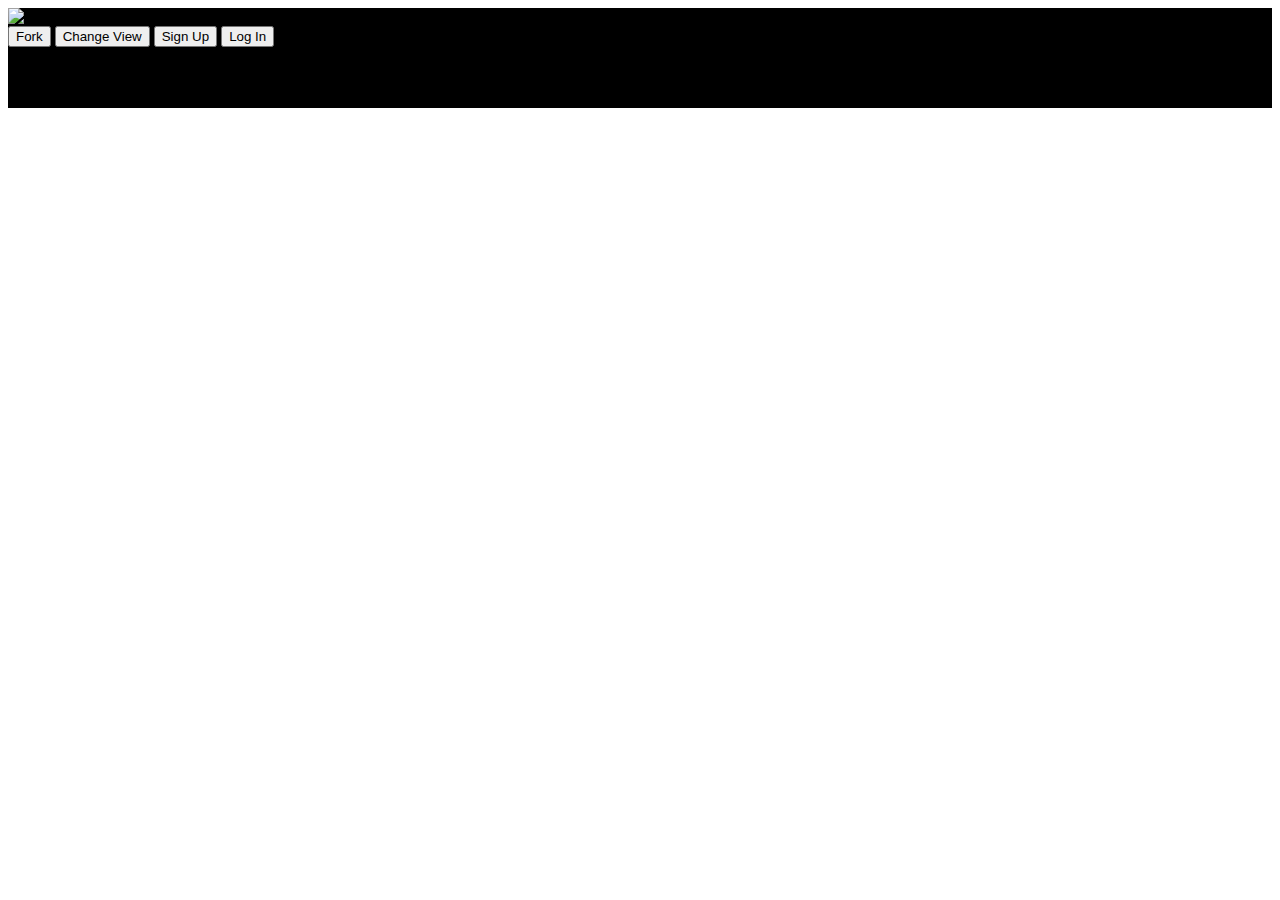
==== product landing page.html @ 62eee42c "new" ====
<!DOCTYPE html>
<html>
    <head>
    <link rel="stylesheet" href="style product.css">
        <title>Original Trombones</title>
    </head>
    <body>
    <div class="header">
            <img src="download.PNG" alt="not found">
            <div class="nav">
                    <button>Fork</button>
                    <button>Change View</button>
                    <button>Sign Up</button>
                    <button>Log In</button>
                </div>
    </div>
    
    </body>
</html>
---- style product.css ----
.header{
    height: 100px;
    width: 100%;
    background-color: black;
    border: 0;
}

.PNG{
    padding-left: 50px;
}
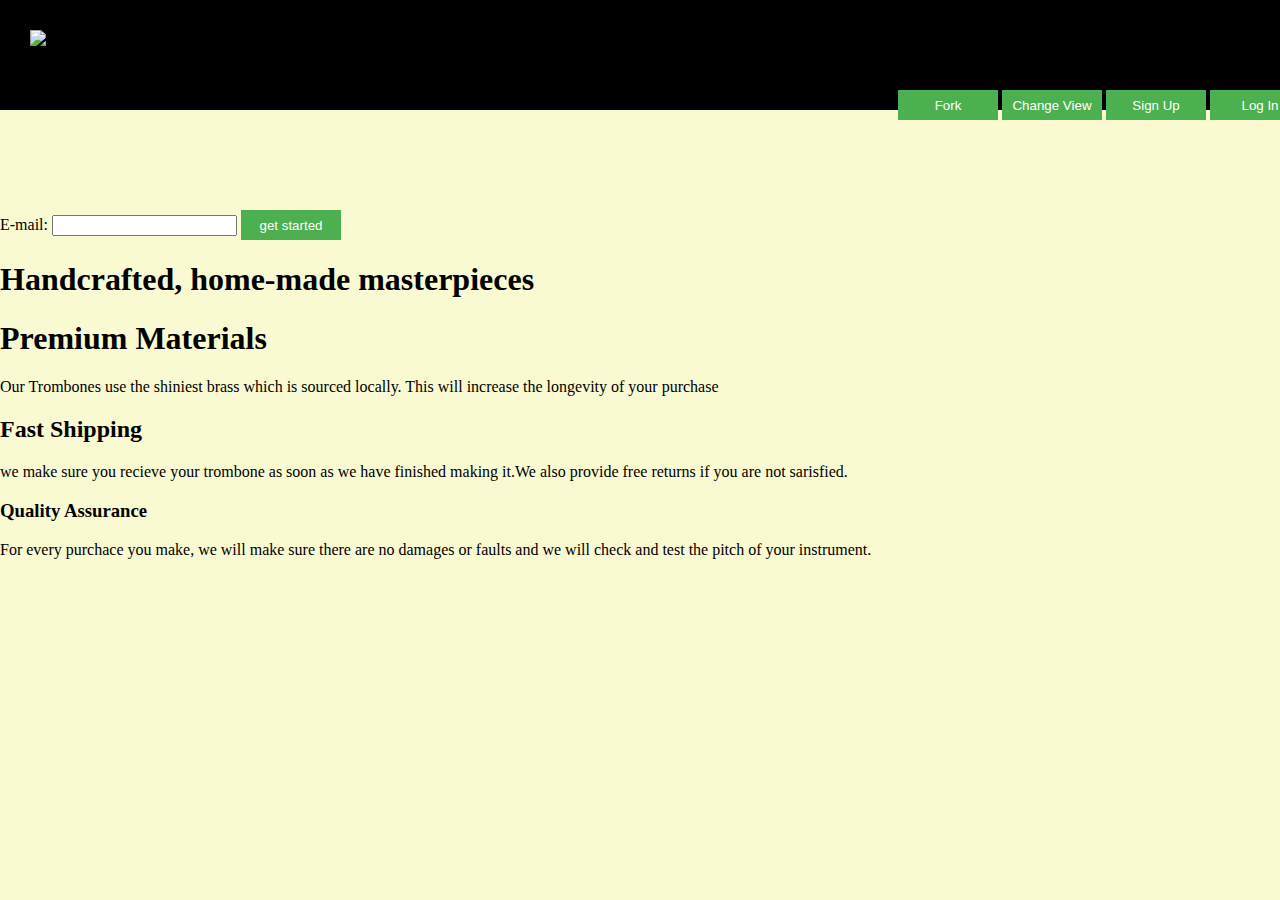
==== commit 283a63c1: "new" ====
--- a/product landing page.html
+++ b/product landing page.html
@@ -1,19 +1,41 @@
 <!DOCTYPE html>
 <html>
     <head>
+            <meta charset="UTF-8">
+            <meta name="viewport" content="width=device-width, initial-scale=1.0">
     <link rel="stylesheet" href="style product.css">
         <title>Original Trombones</title>
     </head>
     <body>
+            
     <div class="header">
-            <img src="download.PNG" alt="not found">
+            <img src="download.PNG" alt="not found"
+            style="width:98px;height:50px;">
+            
             <div class="nav">
                     <button>Fork</button>
                     <button>Change View</button>
                     <button>Sign Up</button>
                     <button>Log In</button>
                 </div>
+                
     </div>
+    <form action="action_page.php" novalidate>
+            E-mail: <input type="email" name="user_email">
+            <button>get started</button>
+    </form>
+    <h1>Handcrafted, home-made masterpieces</h1>
+                <h1>Premium Materials</h1>
+                <p>Our Trombones use the shiniest brass which is sourced locally. This will increase the longevity of your purchase</p>
+                <h2>Fast Shipping</h2>
+                <p>we make sure you recieve your trombone as soon as we have finished making it.We also provide free returns if you are not sarisfied.</p>
+                <h3>Quality Assurance</h3>
+                <p>For every purchace you make, we will make sure there are no damages or faults and we will check and test the pitch of your instrument.</p>
+              <iframe width="360" height="315"
+              scr="https://www.youtube.com/embed/y8Yv4pno7qc" frameborder="0"
+              allow="accelerometer: autoplay: encrypted-media: gyroscope: picture-in-picture"
+              allowfullscreen></iframe>
+
     
     </body>
 </html>
--- a/style product.css
+++ b/style product.css
@@ -1,10 +1,39 @@
 .header{
-    height: 100px;
+    height: 50px;
     width: 100%;
     background-color: black;
     border: 0;
+    padding: 30px;
+    margin-top: 0px;
+    margin-bottom: 100px;
+    margin-right: 10px;
+    margin-left: 0px;
 }
 
 .PNG{
-    padding-left: 50px;
+    background-image: height 50px, width 10px;
+    border-block-end-color: black;
+
+}
+body {
+    background-color: lightgoldenrodyellow
+    
+
+    
+
+} 
+button{
+    background-color: #4caf50;
+    color:white;
+    width: 100px;
+    border: 0;
+    height: 30px;
+}
+.nav{
+    float: right;
+    margin-top: 60px;
+}
+
+body{
+    margin: 0;
 }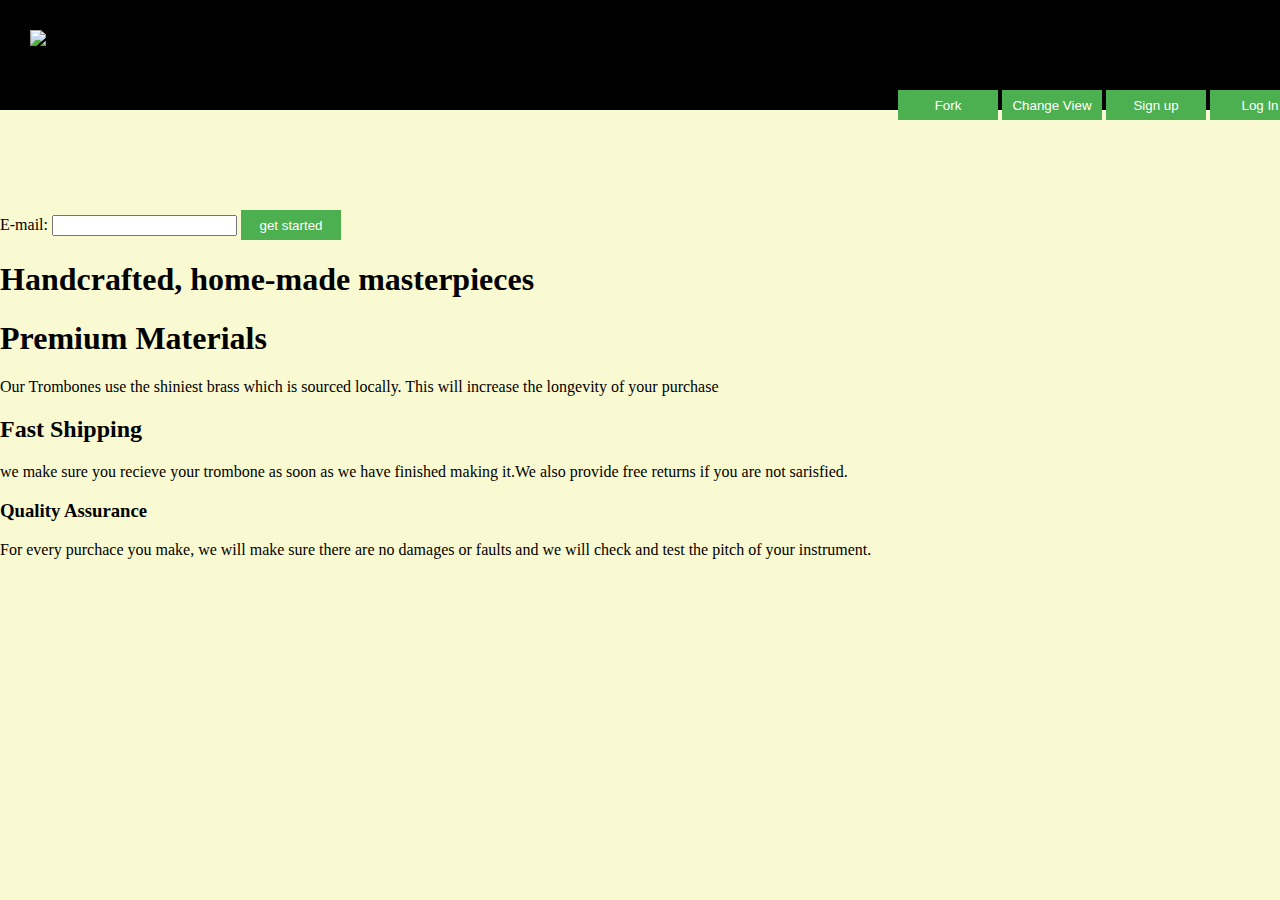
==== commit f66d05ba: "new" ====
--- a/product landing page.html
+++ b/product landing page.html
@@ -15,7 +15,7 @@
             <div class="nav">
                     <button>Fork</button>
                     <button>Change View</button>
-                    <button>Sign Up</button>
+                    <button>Sign up</button>
                     <button>Log In</button>
                 </div>
                 
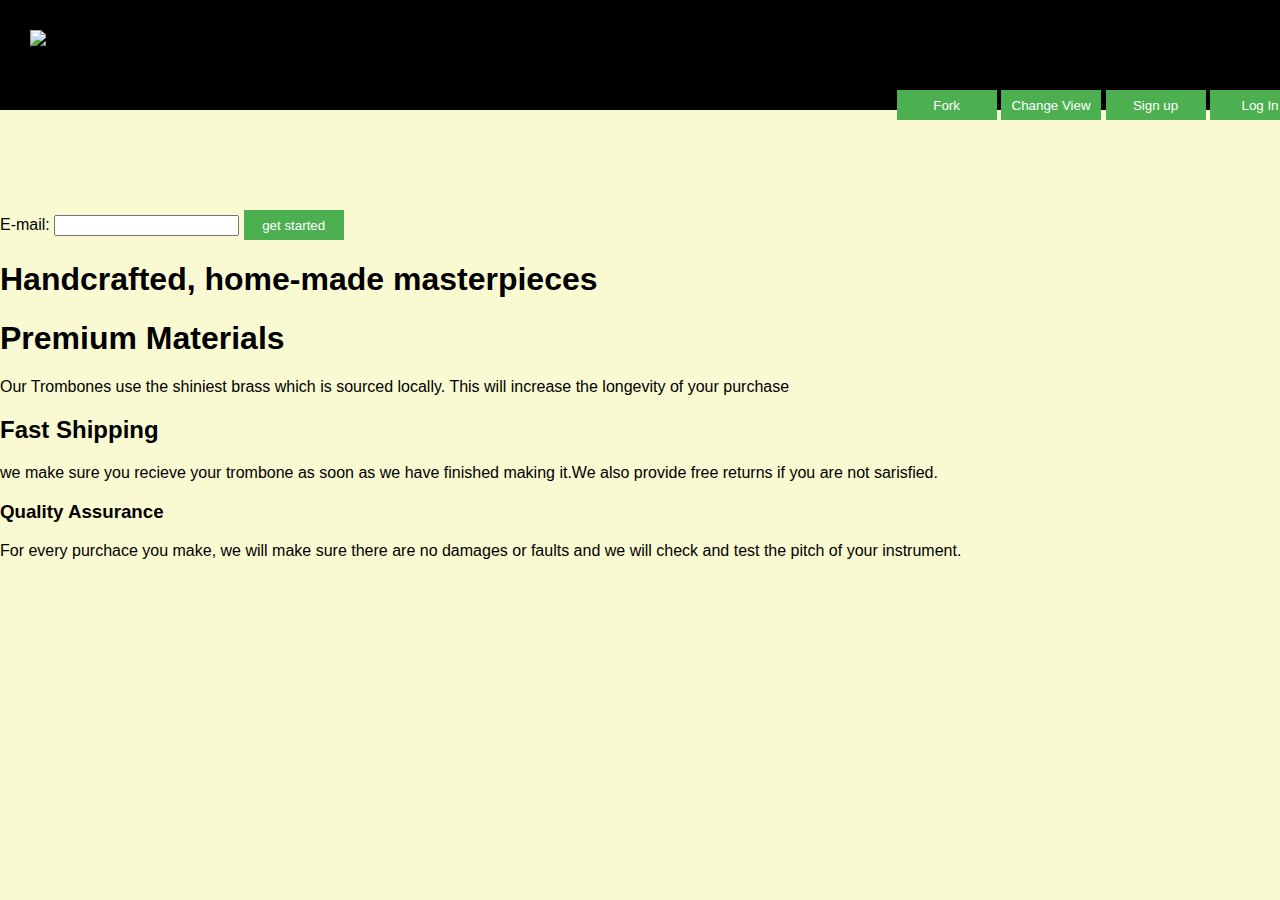
==== commit 295b3b16: "add new work" ====
--- a/product landing page.html
+++ b/product landing page.html
@@ -31,10 +31,8 @@
                 <p>we make sure you recieve your trombone as soon as we have finished making it.We also provide free returns if you are not sarisfied.</p>
                 <h3>Quality Assurance</h3>
                 <p>For every purchace you make, we will make sure there are no damages or faults and we will check and test the pitch of your instrument.</p>
-              <iframe width="360" height="315"
-              scr="https://www.youtube.com/embed/y8Yv4pno7qc" frameborder="0"
-              allow="accelerometer: autoplay: encrypted-media: gyroscope: picture-in-picture"
-              allowfullscreen></iframe>
+             <embed width="420" height="315" scr="https://www.youtube.com/embed/y8Yv4pno7qc">
+              
 
     
     </body>
--- a/style product.css
+++ b/style product.css
@@ -9,7 +9,10 @@
     margin-right: 10px;
     margin-left: 0px;
 }
-
+body {
+    background-color: #eee;
+    font-family: 'Lato', sans-serif;
+  }
 .PNG{
     background-image: height 50px, width 10px;
     border-block-end-color: black;
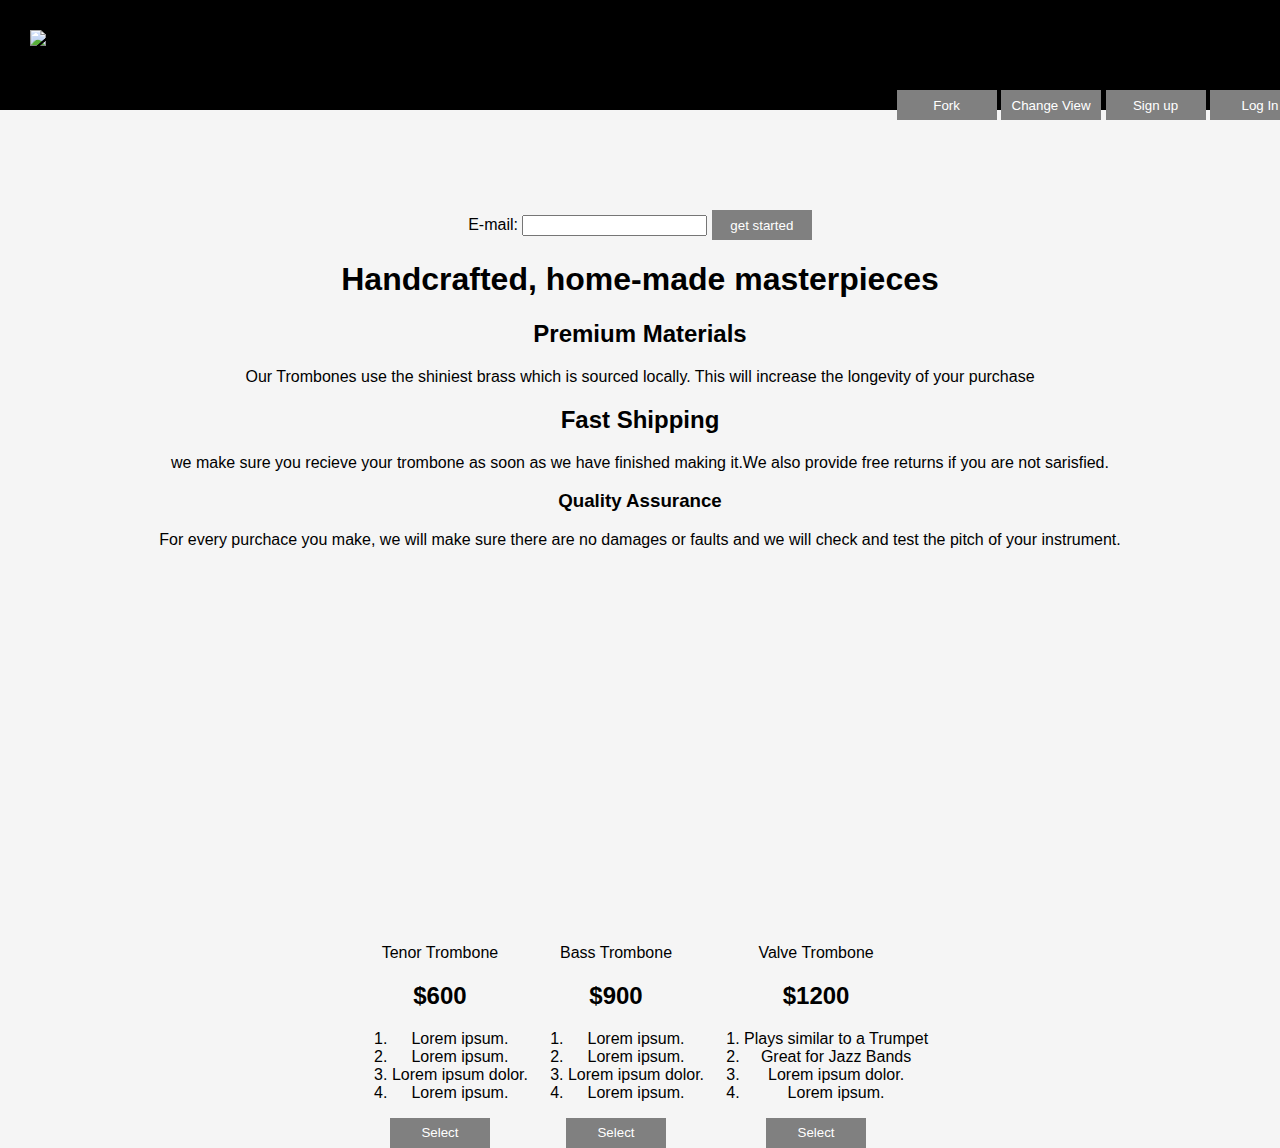
==== commit f9adac48: "new" ====
--- a/product landing page.html
+++ b/product landing page.html
@@ -20,20 +20,65 @@
                 </div>
                 
     </div>
-    <form action="action_page.php" novalidate>
+    <form style="text-align:center;" action="action_page.php" novalidate>
             E-mail: <input type="email" name="user_email">
             <button>get started</button>
     </form>
-    <h1>Handcrafted, home-made masterpieces</h1>
-                <h1>Premium Materials</h1>
-                <p>Our Trombones use the shiniest brass which is sourced locally. This will increase the longevity of your purchase</p>
-                <h2>Fast Shipping</h2>
-                <p>we make sure you recieve your trombone as soon as we have finished making it.We also provide free returns if you are not sarisfied.</p>
-                <h3>Quality Assurance</h3>
-                <p>For every purchace you make, we will make sure there are no damages or faults and we will check and test the pitch of your instrument.</p>
-             <embed width="420" height="315" scr="https://www.youtube.com/embed/y8Yv4pno7qc">
+    <h1 style="text-align:center;">Handcrafted, home-made masterpieces</h1>
+    <div class="icon">
+        <i class="fa fa-3x fa-fire"></i>
+    </div>
+    <div class="desc">
+        <h2 style="text-align:center;">Premium Materials</h2>
+        <p style="text-align:center;">Our Trombones use the shiniest brass which is sourced locally. This will increase the longevity of your purchase</p>
+    </div>
+       <h2 style="text-align:center;">Fast Shipping</h2>
+                <p style="text-align:center;">we make sure you recieve your trombone as soon as we have finished making it.We also provide free returns if you are not sarisfied.</p>
+                <h3 style="text-align:center;">Quality Assurance</h3>
+                <p style="text-align:center;">For every purchace you make, we will make sure there are no damages or faults and we will check and test the pitch of your instrument.</p>
+                <iframe id="video" height="315" src="https://www.youtube-nocookie.com/embed/y8Yv4pnO7qc?rel=0&amp;controls=0&amp;showinfo=0" frameborder="0" allowfullscreen></iframe>
               
-
+                <section style="text-align:center;" id="pricing">
+                        <div id="tenor">
+                          <div class="level">
+                            Tenor Trombone
+                          </div>
+                          <h2>$600</h2>
+                          <ol>
+                            <li>Lorem ipsum.</li>
+                            <li>Lorem ipsum.</li>
+                            <li>Lorem ipsum dolor.</li>
+                            <li>Lorem ipsum.</li>
+                          </ol>
+                          <button class="btn">Select</button>
+                        </div>
+                        <div id="bass">
+                          <div class="level">
+                            Bass Trombone
+                          </div>
+                          <h2>$900</h2>
+                          <ol>
+                            <li>Lorem ipsum.</li>
+                            <li>Lorem ipsum.</li>
+                            <li>Lorem ipsum dolor.</li>
+                            <li>Lorem ipsum.</li>
+                          </ol>
+                          <button class="btn">Select</button>
+                        </div>
+                        <div id="valve">
+                          <div class="level">
+                            Valve Trombone
+                          </div>
+                          <h2>$1200</h2>
+                          <ol>
+                            <li>Plays similar to a Trumpet</li>
+                            <li>Great for Jazz Bands</li>
+                            <li>Lorem ipsum dolor.</li>
+                            <li>Lorem ipsum.</li>
+                          </ol>
+                          <button class="btn">Select</button>
+                        </div>
+                      </section>
     
     </body>
 </html>
--- a/style product.css
+++ b/style product.css
@@ -19,14 +19,14 @@
 
 }
 body {
-    background-color: lightgoldenrodyellow
+    background-color: whitesmoke
     
 
     
 
 } 
 button{
-    background-color: #4caf50;
+    background-color: grey;
     color:white;
     width: 100px;
     border: 0;
@@ -39,4 +39,17 @@
 
 body{
     margin: 0;
-}+}
+#pricing {
+    margin-top: 60px;
+    display: flex;
+    flex-direction: row;
+    justify-content: center;
+}
+
+iframe {
+    max-width: 560px;
+    width: 100%;
+  }
+
+  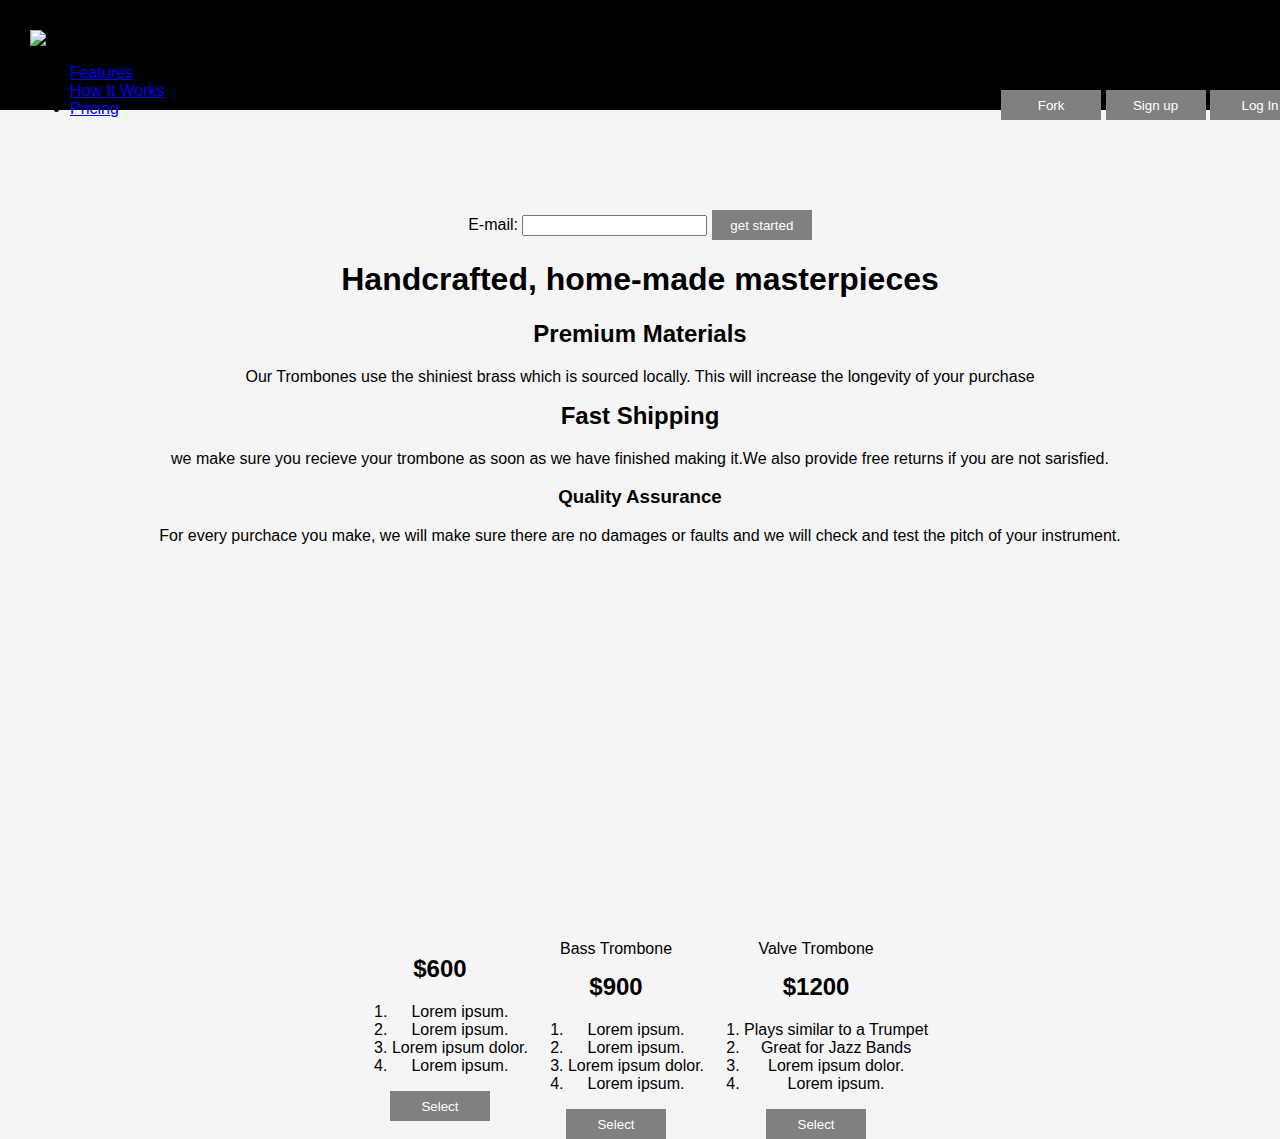
==== commit 4fe45e8b: "added edit" ====
--- a/product landing page.html
+++ b/product landing page.html
@@ -14,10 +14,16 @@
             
             <div class="nav">
                     <button>Fork</button>
-                    <button>Change View</button>
                     <button>Sign up</button>
                     <button>Log In</button>
                 </div>
+                <nav id="nav-bar">
+                        <ul>
+                          <li><a class="nav-link" href="#features">Features</a></li>
+                          <li><a class="nav-link" href="#how-it-works">How It Works</a></li>
+                          <li><a class="nav-link" href="#pricing">Pricing</a></li>
+                        </ul>
+                      </nav>
                 
     </div>
     <form style="text-align:center;" action="action_page.php" novalidate>
@@ -25,9 +31,8 @@
             <button>get started</button>
     </form>
     <h1 style="text-align:center;">Handcrafted, home-made masterpieces</h1>
-    <div class="icon">
-        <i class="fa fa-3x fa-fire"></i>
-    </div>
+        <div class="icon">
+        <i class="fa fa-3x fa-fire"></i> 
     <div class="desc">
         <h2 style="text-align:center;">Premium Materials</h2>
         <p style="text-align:center;">Our Trombones use the shiniest brass which is sourced locally. This will increase the longevity of your purchase</p>
@@ -40,9 +45,6 @@
               
                 <section style="text-align:center;" id="pricing">
                         <div id="tenor">
-                          <div class="level">
-                            Tenor Trombone
-                          </div>
                           <h2>$600</h2>
                           <ol>
                             <li>Lorem ipsum.</li>
--- a/style product.css
+++ b/style product.css
@@ -50,6 +50,30 @@
 iframe {
     max-width: 560px;
     width: 100%;
+    justify-content: center;
   }
 
-  +  #features {
+    margin-top: 30px;
+      display: flex;
+      align-items: center;
+      justify-content: center;
+      height: 125px;
+      width: 20vw;
+    }
+
+    #pricing {
+        margin-top: 60px;
+        display: flex;
+        flex-direction: row;
+        justify-content: center;
+    }
+
+    #how-it-works {
+        margin-top: 50px;
+        display: flex;
+        justify-content: center;
+    }
+    h2 {
+        margin-top: 15px;
+      }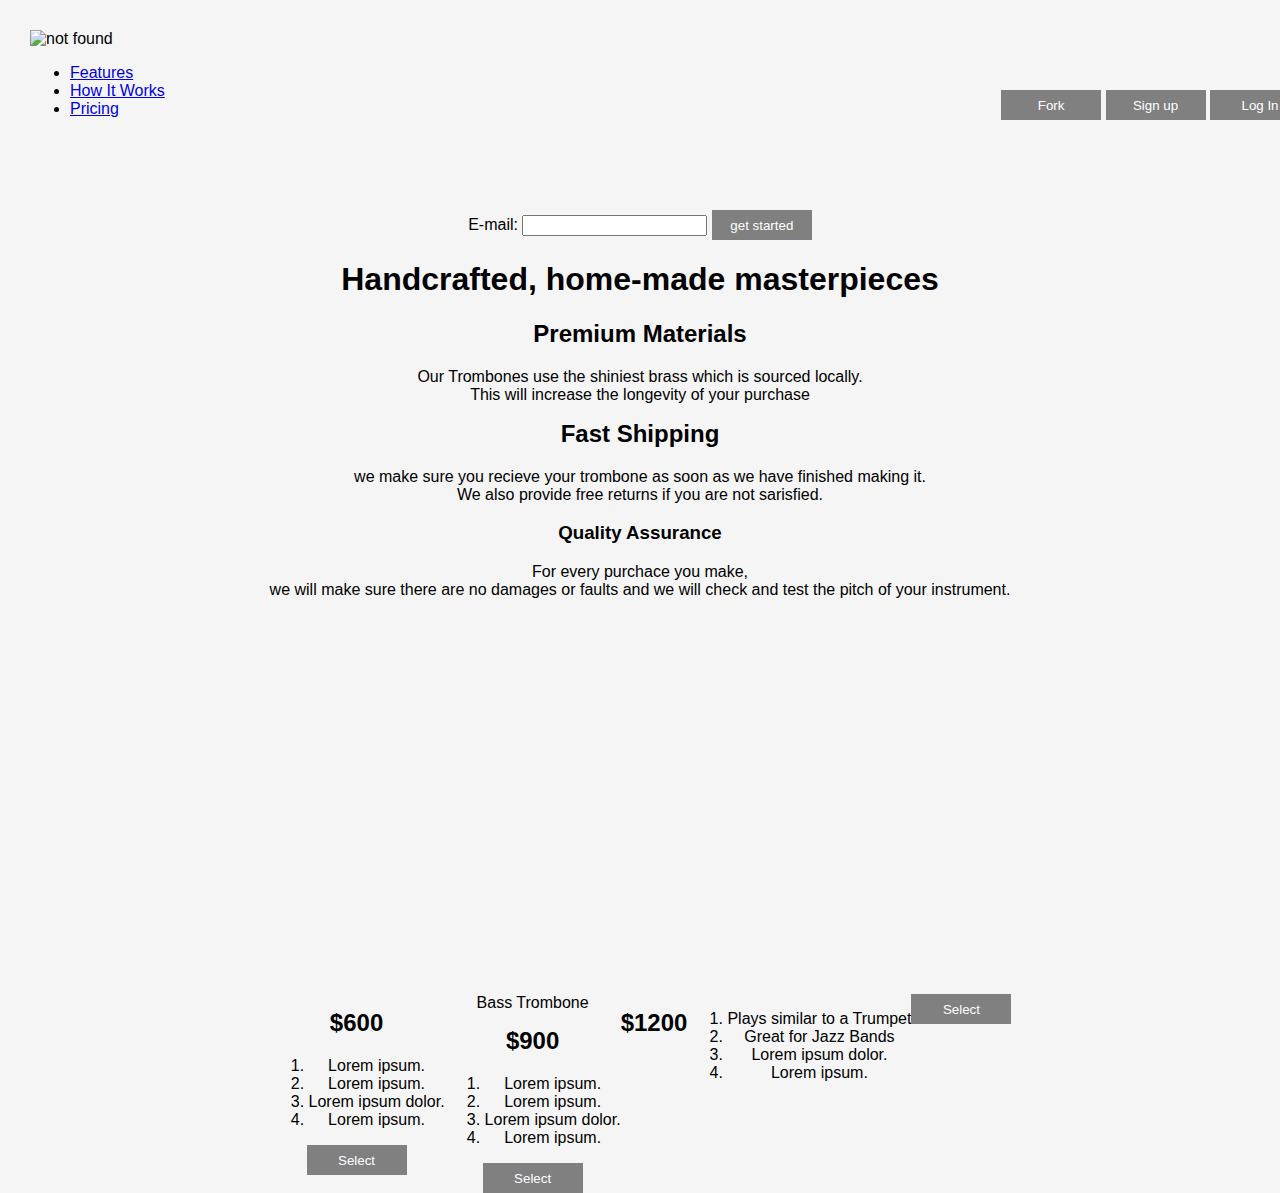
==== commit aee00079: "added punctuations" ====
--- a/product landing page.html
+++ b/product landing page.html
@@ -35,12 +35,12 @@
         <i class="fa fa-3x fa-fire"></i> 
     <div class="desc">
         <h2 style="text-align:center;">Premium Materials</h2>
-        <p style="text-align:center;">Our Trombones use the shiniest brass which is sourced locally. This will increase the longevity of your purchase</p>
+        <p style="text-align:center;">Our Trombones use the shiniest brass which is sourced locally.<br> This will increase the longevity of your purchase</p>
     </div>
        <h2 style="text-align:center;">Fast Shipping</h2>
-                <p style="text-align:center;">we make sure you recieve your trombone as soon as we have finished making it.We also provide free returns if you are not sarisfied.</p>
+                <p style="text-align:center;">we make sure you recieve your trombone as soon as we have finished making it.<br>We also provide free returns if you are not sarisfied.</p>
                 <h3 style="text-align:center;">Quality Assurance</h3>
-                <p style="text-align:center;">For every purchace you make, we will make sure there are no damages or faults and we will check and test the pitch of your instrument.</p>
+                <p style="text-align:center;">For every purchace you make,<br> we will make sure there are no damages or faults and we will check and test the pitch of your instrument.</p>
                 <iframe id="video" height="315" src="https://www.youtube-nocookie.com/embed/y8Yv4pnO7qc?rel=0&amp;controls=0&amp;showinfo=0" frameborder="0" allowfullscreen></iframe>
               
                 <section style="text-align:center;" id="pricing">
@@ -68,8 +68,7 @@
                           <button class="btn">Select</button>
                         </div>
                         <div id="valve">
-                          <div class="level">
-                            Valve Trombone
+                          
                           </div>
                           <h2>$1200</h2>
                           <ol>
--- a/style product.css
+++ b/style product.css
@@ -1,7 +1,6 @@
 .header{
     height: 50px;
     width: 100%;
-    background-color: black;
     border: 0;
     padding: 30px;
     margin-top: 0px;
